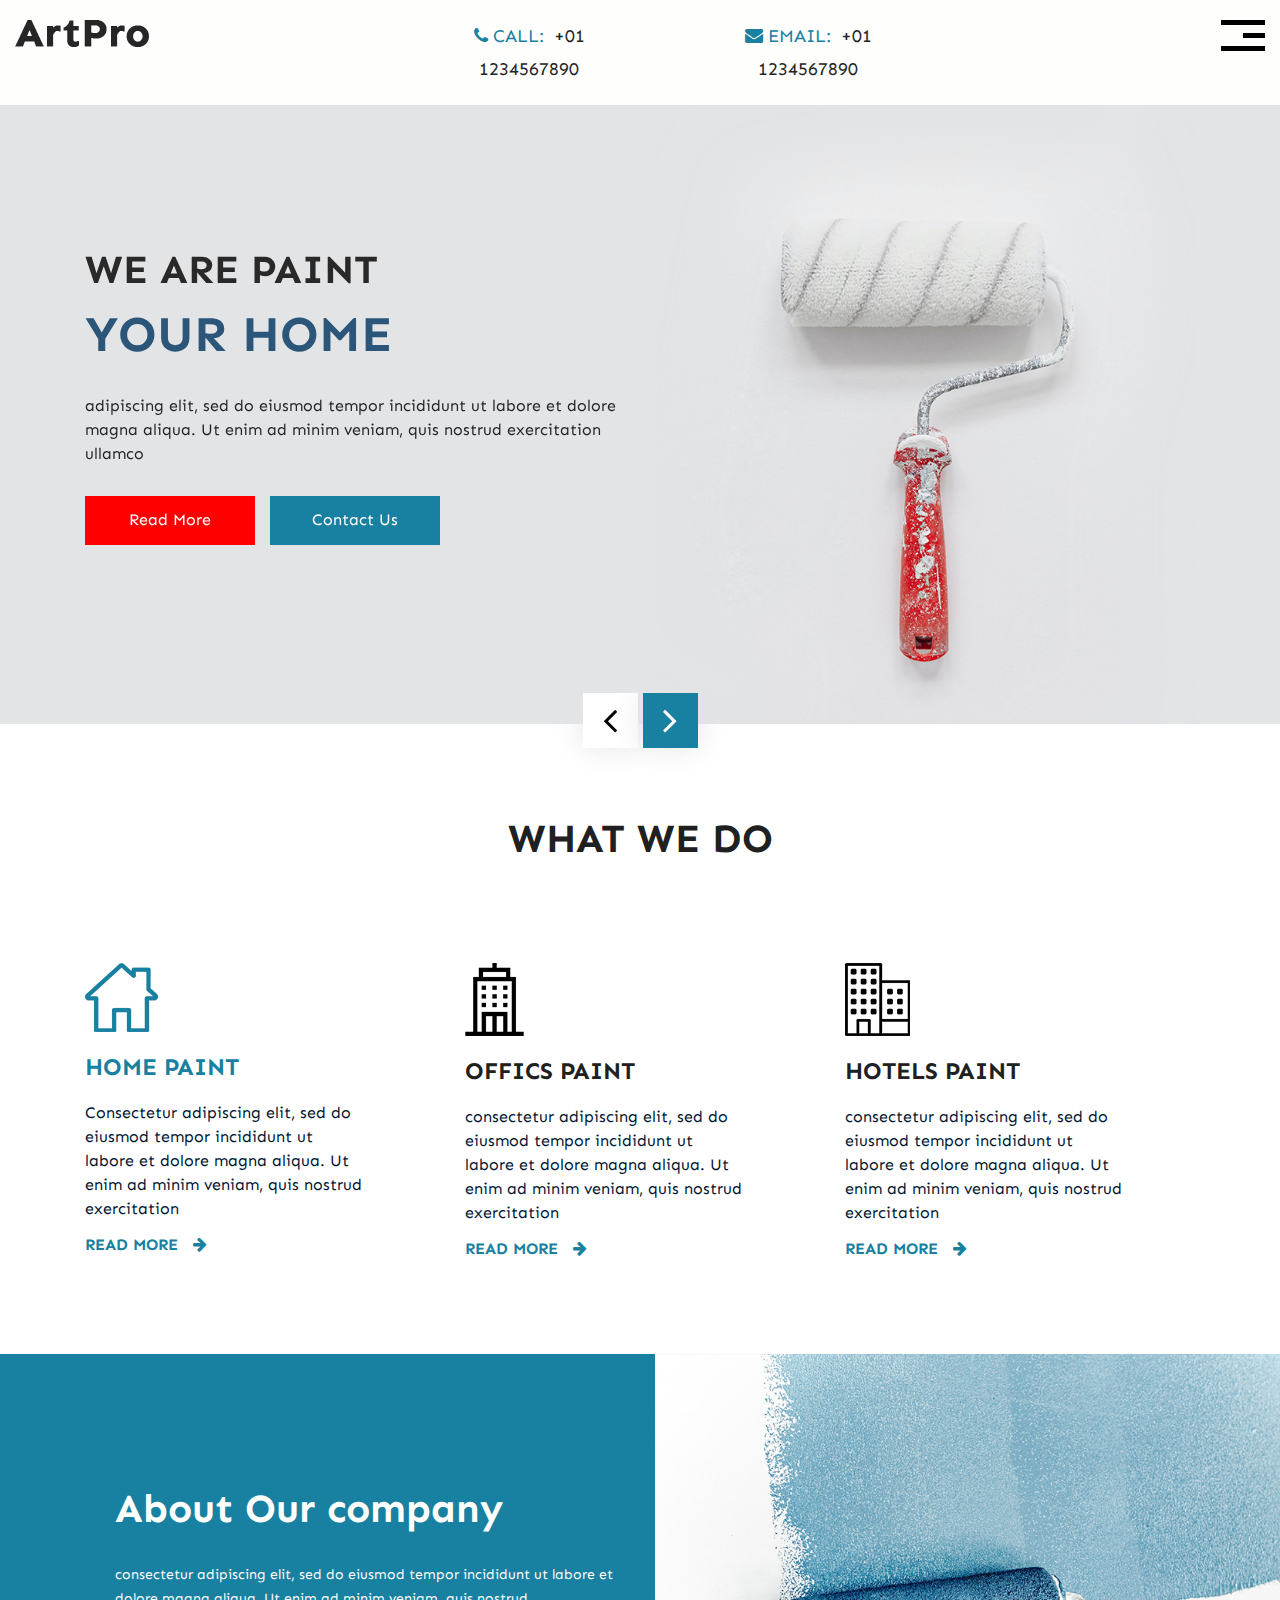
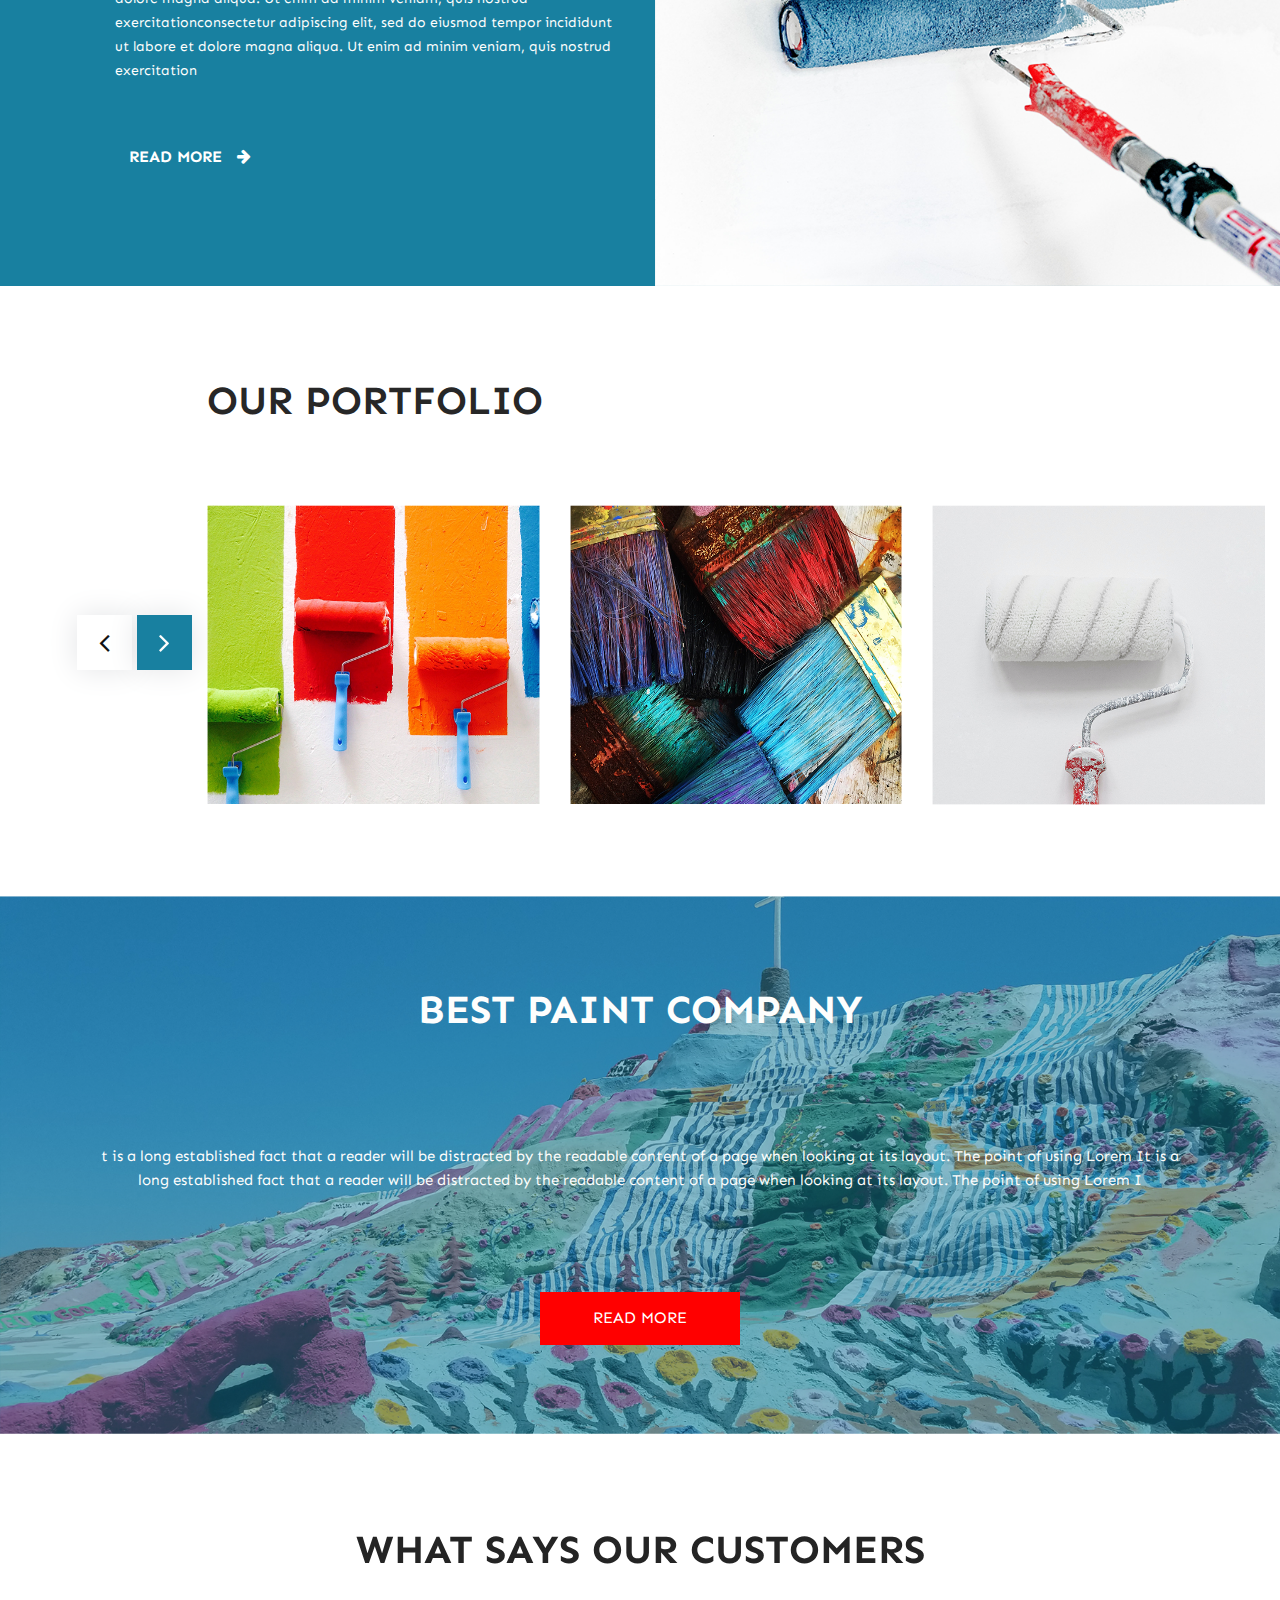
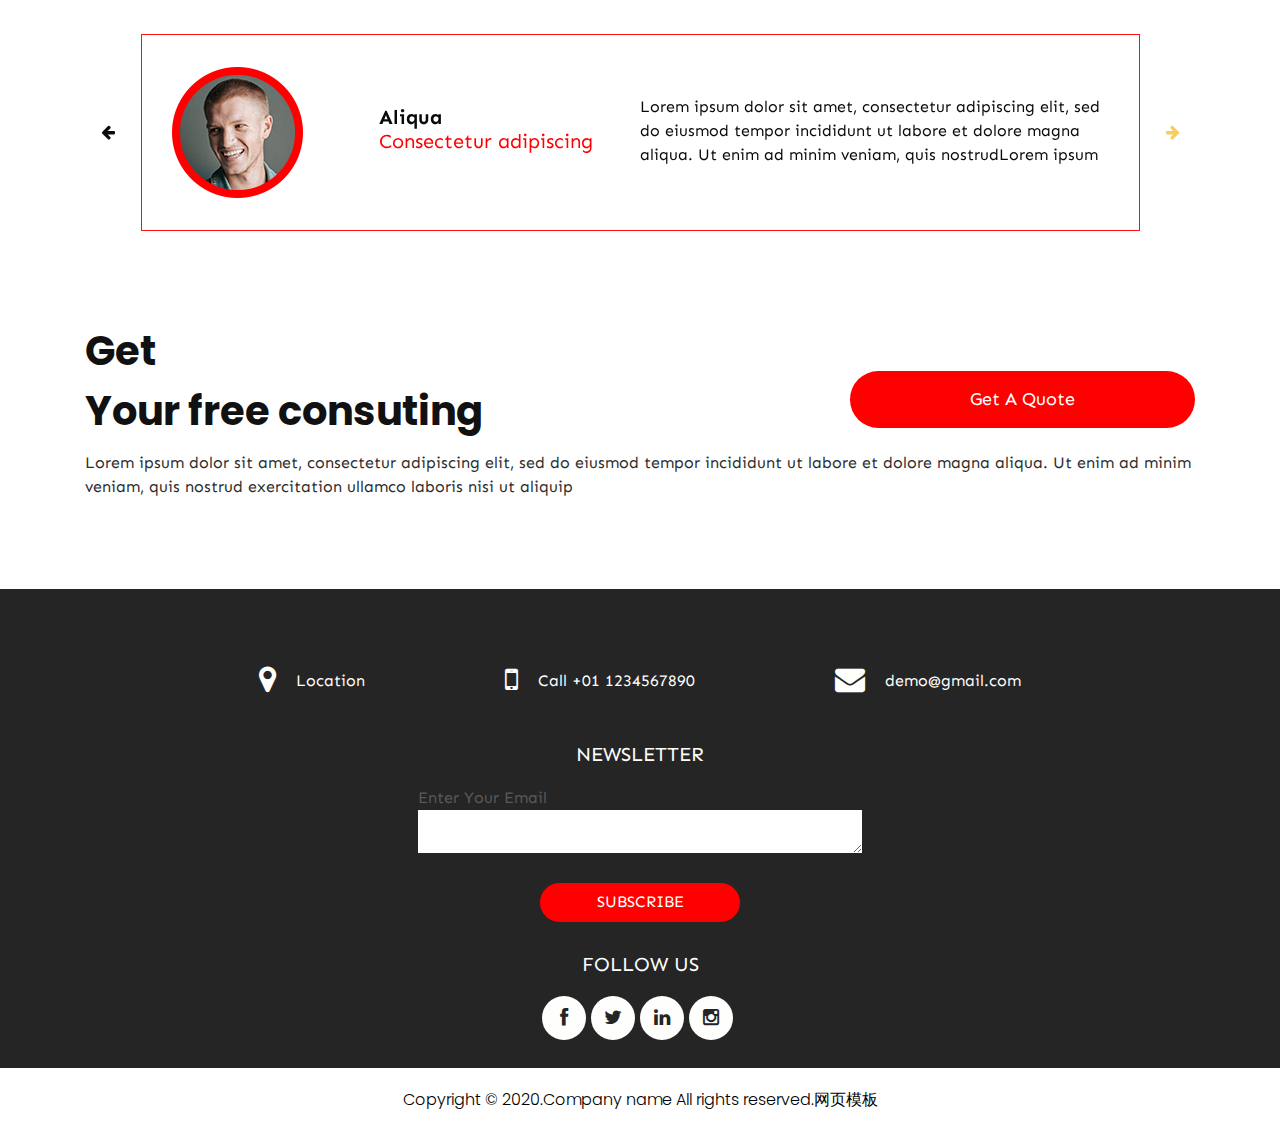
==== index.html @ 7e9b534f "Add files via upload" ====
<!DOCTYPE html>
<html lang="en">
   <head>
      <!-- basic -->
      <meta charset="utf-8">
      <meta http-equiv="X-UA-Compatible" content="IE=edge">
      <meta name="viewport" content="width=device-width, initial-scale=1">
      <!-- mobile metas -->
      <meta name="viewport" content="width=device-width, initial-scale=1">
      <meta name="viewport" content="initial-scale=1, maximum-scale=1">
      <!-- site metas -->
      <title>ArtPro</title>
      <meta name="keywords" content="">
      <meta name="description" content="">
      <meta name="author" content="">
      <!-- bootstrap css -->
      <link rel="stylesheet" type="text/css" href="css/bootstrap.min.css">
      <!-- style css -->
      <link rel="stylesheet" type="text/css" href="css/style.css">
      <!-- Responsive-->
      <link rel="stylesheet" href="css/responsive.css">
      <!-- fevicon -->
      <link rel="icon" href="images/fevicon.png" type="image/gif" />
      <!-- Scrollbar Custom CSS -->
      <link rel="stylesheet" href="css/jquery.mCustomScrollbar.min.css">
      <!-- Tweaks for older IEs-->
      <link rel="stylesheet" href="css/font-awesome.css">
      <!-- owl stylesheets --> 
      <link rel="stylesheet" href="css/owl.carousel.min.css">
      <link rel="stylesheet" href="css/owl.theme.default.min.css">
      <link rel="stylesheet" href="css/jquery.fancybox.min.css" media="screen">
      <!-- font -->
      <link href="https://fonts.googleapis.com/css?family=Poppins:400,500,600,700|Sen:400,700,800&display=swap" rel="stylesheet">
   </head>
   <body>
      <!--header section start -->
      <div class="header_section">
         <div class="container-fluid">
            <div class="row">
               <div class="col-sm-12">
                  <div class="logo"><a href="index.html"><img src="images/logo.png"></a></div>
                  <div class="menu_text">
                     <div class="call_main">
                        <div class="call_text"><a href="#"><span class="padding_right15"><i class="fa fa-phone" aria-hidden="true"></i> CALL:</span>+01 1234567890</a></div>
                        <div class="call_text"><a href="#"><span class="padding_right15"><i class="fa fa-envelope" aria-hidden="true"></i> EMAIL:</span>+01 1234567890</a></div>
                     </div>
                     <ul>
                        <div class="togle_3">
                           <div id="myNav" class="overlay">
                              <a href="javascript:void(0)" class="closebtn" onclick="closeNav()">&times;</a>
                              <div class="overlay-content">
                                 <a href="index.html">Home</a>
                                 <a href="services.html">Services</a>
                                 <a href="about.html">About</a>   
                                 <a href="portfolio.html">Portfolio</a>
                                 <a href="testimonial.html">Testimonial</a>
                                 <a href="contact.html">Contact</a>
                              </div>
                           </div>
                           <span class="navbar-toggler-icon"></span>
                           <span onclick="openNav()"><img src="images/toogle-icon.png" class="toggle_menu"></span>
                        </div>
                     </ul>
                  </div>
               </div>
            </div>
         </div>
      </div>
      <!-- header section end -->
      <!-- banner section start -->
      <div class="banner_section layout_padding">
         <div class="container">
            <div id="my_slider" class="carousel slide" data-ride="carousel">
               <div class="carousel-inner">
                  <div class="carousel-item active">
                     <div class="row">
                        <div class="col-md-6">
                           <h3 class="banner_taital_1">We Are Paint</h3>
                           <h1 class="banner_taital">Your Home</h1>
                           <p class="banner_text">adipiscing elit, sed do eiusmod tempor incididunt ut labore et dolore magna aliqua. Ut enim ad minim veniam, quis nostrud exercitation ullamco </p>
                           <div class="btn_main">
                              <div class="contact_bt"><a href="#">Read More</a></div>
                              <div class="more_bt active"><a href="#">Contact Us</a></div>
                           </div>
                        </div>
                        <div class="col-md-6">
                           <div class="banner_img"><img src="images/banner-img.png"></div>
                        </div>
                     </div>
                  </div>
                  <div class="carousel-item">
                     <div class="row">
                        <div class="col-md-6">
                           <h3 class="banner_taital_1">We Are Paint</h3>
                           <h1 class="banner_taital">Your Home</h1>
                           <p class="banner_text">adipiscing elit, sed do eiusmod tempor incididunt ut labore et dolore magna aliqua. Ut enim ad minim veniam, quis nostrud exercitation ullamco </p>
                           <div class="btn_main">
                              <div class="contact_bt"><a href="#">Read More</a></div>
                              <div class="more_bt active"><a href="#">Contact Us</a></div>
                           </div>
                        </div>
                        <div class="col-md-6">
                           <div class="banner_img"><img src="images/banner-img.png"></div>
                        </div>
                     </div>
                  </div>
                  <div class="carousel-item">
                     <div class="row">
                        <div class="col-md-6">
                           <h3 class="banner_taital_1">We Are Paint</h3>
                           <h1 class="banner_taital">Your Home</h1>
                           <p class="banner_text">adipiscing elit, sed do eiusmod tempor incididunt ut labore et dolore magna aliqua. Ut enim ad minim veniam, quis nostrud exercitation ullamco </p>
                           <div class="btn_main">
                              <div class="contact_bt"><a href="#">Read More</a></div>
                              <div class="more_bt active"><a href="#">Contact Us</a></div>
                           </div>
                        </div>
                        <div class="col-md-6">
                           <div class="banner_img"><img src="images/banner-img.png"></div>
                        </div>
                     </div>
                  </div>
               </div>
               <a class="carousel-control-prev" href="#my_slider" role="button" data-slide="prev">
               <i class="fa fa-angle-left"></i>
               </a>
               <a class="carousel-control-next" href="#my_slider" role="button" data-slide="next">
               <i class="fa fa-angle-right"></i>
               </a>
            </div>
         </div>
      </div>
      <!-- banner section end -->
      <!-- services section start -->
      <div class="services_section margin_top90">
         <div class="container">
            <div class="row">
               <div class="col-sm-12">
                  <h1 class="services_taital">What we do</h1>
               </div>
            </div>
         </div>
         <div class="services_section_2">
            <div class="container">
               <div class="row">
                  <div class="col-md-4">
                     <div class="service_box active">
                        <div class="house_icon">
                           <img src="images/icon-1.png" class="image_1">
                           <img src="images/icon-1.png" class="image_2">
                        </div>
                        <h3 class="corporate_text">Home Paint</h3>
                        <p class="chunks_text">Consectetur adipiscing elit, sed do eiusmod tempor incididunt ut labore et dolore magna aliqua. Ut enim ad minim veniam, quis nostrud exercitation</p>
                        <div class="readmore_button"><a href="#">Read More<span class="arrow_icon"><i class="fa fa-arrow-right" aria-hidden="true"></i></span></a></div>
                     </div>
                  </div>
                  <div class="col-md-4">
                     <div class="service_box">
                        <div class="house_icon">
                           <img src="images/icon-2.png" class="image_1">
                           <img src="images/icon-5.png" class="image_2">
                        </div>
                        <h3 class="corporate_text">Offics Paint</h3>
                        <p class="chunks_text">consectetur adipiscing elit, sed do eiusmod tempor incididunt ut labore et dolore magna aliqua. Ut enim ad minim veniam, quis nostrud exercitation</p>
                        <div class="readmore_button"><a href="#">Read More<span class="arrow_icon"><i class="fa fa-arrow-right" aria-hidden="true"></i></span></a></div>
                     </div>
                  </div>
                  <div class="col-md-4">
                     <div class="service_box">
                        <div class="house_icon">
                           <img src="images/icon-3.png" class="image_1">
                           <img src="images/icon-6.png" class="image_2">
                        </div>
                        <h3 class="corporate_text">Hotels Paint</h3>
                        <p class="chunks_text">consectetur adipiscing elit, sed do eiusmod tempor incididunt ut labore et dolore magna aliqua. Ut enim ad minim veniam, quis nostrud exercitation</p>
                        <div class="readmore_button"><a href="#">Read More<span class="arrow_icon"><i class="fa fa-arrow-right" aria-hidden="true"></i></span></a></div>
                     </div>
                  </div>
               </div>
            </div>
         </div>
      </div>
      <!-- services section end -->
      <!-- about section start -->
      <div class="about_section layout_padding">
         <div class="container-fluid">
            <div class="row">
               <div class="col-md-6">
                  <div class="about_taital_main">
                     <h1 class="about_taital">About Our company</h1>
                     <p class="about_text">consectetur adipiscing elit, sed do eiusmod tempor incididunt ut labore et dolore magna aliqua. Ut enim ad minim veniam, quis nostrud exercitationconsectetur adipiscing elit, sed do eiusmod tempor incididunt ut labore et dolore magna aliqua. Ut enim ad minim veniam, quis nostrud exercitation</p>
                     <div class="read_bt"><a href="#">Read More<span class="arrow_icon"><i class="fa fa-arrow-right" aria-hidden="true"></i></span></a></div>
                  </div>
               </div>
               <div class="col-md-6 padding_right0">
                  <div class="about_img"><img src="images/about-img.png"></div>
               </div>
            </div>
         </div>
      </div>
      <!-- about section end -->
      <!-- portfolio section start -->
      <div class="portfolio_section layout_padding">
         <div class="container">
            <div class="row">
               <div class="col-md-12">
                  <h1 class="portfolio_taital">Our Portfolio</h1>
               </div>
            </div>
         </div>
         <div class="portfolio_section_2 layout_padding">
            <div class="container-fluid">
               <div class="pets_section">
                  <div class="pets_section_2">
                     <div id="custom_slider" class="carousel slide" data-ride="carousel">
                        <div class="carousel-inner">
                           <div class="carousel-item active">
                              <div class="row">
                                 <div class="col-md-4">
                                    <div class="container_main">
                                       <img src="images/img-1.png" alt="" class="image">
                                       <div class="overlay">
                                          <div class="text">
                                             <h4 class="some_text"><a href="#">Read More</a></h4>
                                          </div>
                                       </div>
                                    </div>
                                 </div>
                                 <div class="col-md-4 padding_0">
                                    <div class="container_main">
                                       <img src="images/img-2.png" alt="" class="image">
                                       <div class="overlay">
                                          <div class="text">
                                             <h4 class="some_text"><a href="#">Read More</a></h4>
                                          </div>
                                       </div>
                                    </div>
                                 </div>
                                 <div class="col-md-4 padding_right0">
                                    <div class="container_main">
                                       <img src="images/img-3.png" alt="" class="image">
                                       <div class="overlay">
                                          <div class="text">
                                             <h4 class="some_text"><a href="#">Read More</a></h4>
                                          </div>
                                       </div>
                                    </div>
                                 </div>
                              </div>
                           </div>
                           <div class="carousel-item">
                              <div class="row">
                                 <div class="col-md-4">
                                    <div class="container_main">
                                       <img src="images/img-1.png" alt="" class="image">
                                       <div class="overlay">
                                          <div class="text">
                                             <h4 class="some_text"><a href="#">Read More</a></h4>
                                          </div>
                                       </div>
                                    </div>
                                 </div>
                                 <div class="col-md-4 padding_0">
                                    <div class="container_main">
                                       <img src="images/img-2.png" alt="" class="image">
                                       <div class="overlay">
                                          <div class="text">
                                             <h4 class="some_text"><a href="#">Read More</a></h4>
                                          </div>
                                       </div>
                                    </div>
                                 </div>
                                 <div class="col-md-4 padding_right0">
                                    <div class="container_main">
                                       <img src="images/img-3.png" alt="" class="image">
                                       <div class="overlay">
                                          <div class="text">
                                             <h4 class="some_text"><a href="#">Read More</a></h4>
                                          </div>
                                       </div>
                                    </div>
                                 </div>
                              </div>
                           </div>
                           <div class="carousel-item">
                              <div class="row">
                                 <div class="col-md-4">
                                    <div class="container_main">
                                       <img src="images/img-1.png" alt="" class="image">
                                       <div class="overlay">
                                          <div class="text">
                                             <h4 class="some_text"><a href="#">Read More</a></h4>
                                          </div>
                                       </div>
                                    </div>
                                 </div>
                                 <div class="col-md-4 padding_0">
                                    <div class="container_main">
                                       <img src="images/img-2.png" alt="" class="image">
                                       <div class="overlay">
                                          <div class="text">
                                             <h4 class="some_text"><a href="#">Read More</a></h4>
                                          </div>
                                       </div>
                                    </div>
                                 </div>
                                 <div class="col-md-4 padding_right0">
                                    <div class="container_main">
                                       <img src="images/img-3.png" alt="" class="image">
                                       <div class="overlay">
                                          <div class="text">
                                             <h4 class="some_text"><a href="#">Read More</a></h4>
                                          </div>
                                       </div>
                                    </div>
                                 </div>
                              </div>
                           </div>
                        </div>
                        <a class="carousel-control-prev" href="#custom_slider" role="button" data-slide="prev">
                        <i class="fa fa-angle-left"></i>
                        </a>
                        <a class="carousel-control-next" href="#custom_slider" role="button" data-slide="next">
                        <i class="fa fa-angle-right"></i>
                        </a>
                     </div>
                  </div>
               </div>
            </div>
         </div>
      </div>
      <!-- portfolio section end -->
      <!-- company section start -->
      <div class="company_section layout_padding">
         <div class="container">
            <div class="row">
               <div class="col-md-12">
                  <h1 class="company_taital">Best Paint company</h1>
                  <p class="company_text">t is a long established fact that a reader will be distracted by the readable content of a page when looking at its layout. The point of using Lorem It is a long established fact that a reader will be distracted by the readable content of a page when looking at its layout. The point of using Lorem I</p>
                  <div class="readmore_bt"><a href="#">Read More</a></div>
               </div>
            </div>
         </div>
      </div>
      <!-- company section end -->
      <!-- customer section start -->
      <div class="customer_section layout_padding">
         <div id="main_slider" class="carousel slide" data-ride="carousel">
            <div class="carousel-inner">
               <div class="carousel-item active">
                  <div class="container">
                     <div class="row">
                        <div class="col-md-12">
                           <h1 class="customer_taital">What says our customers</h1>
                        </div>
                     </div>
                     <div class="customer_section_2">
                        <div class="client_box">
                           <div class="client_left">
                              <div class="client_img"><img src="images/client-img.png"></div>
                           </div>
                           <div class="client_middle">
                              <h4 class="client_text">Aliqua</h4>
                              <p class="consectetur_text">Consectetur adipiscing</p>
                           </div>
                           <div class="client_right">
                              <p class="lorem_text">Lorem ipsum dolor sit amet, consectetur adipiscing elit, sed do eiusmod tempor incididunt ut labore et dolore magna aliqua. Ut enim ad minim veniam, quis nostrudLorem ipsum</p>
                           </div>
                        </div>
                     </div>
                  </div>
               </div>
               <div class="carousel-item">
                  <div class="container">
                     <div class="row">
                        <div class="col-md-12">
                           <h1 class="customer_taital">What says our customers</h1>
                        </div>
                     </div>
                     <div class="customer_section_2">
                        <div class="client_box">
                           <div class="client_left">
                              <div class="client_img"><img src="images/client-img.png"></div>
                           </div>
                           <div class="client_middle">
                              <h4 class="client_text">Aliqua</h4>
                              <p class="consectetur_text">Consectetur adipiscing</p>
                           </div>
                           <div class="client_right">
                              <p class="lorem_text">Lorem ipsum dolor sit amet, consectetur adipiscing elit, sed do eiusmod tempor incididunt ut labore et dolore magna aliqua. Ut enim ad minim veniam, quis nostrudLorem ipsum</p>
                           </div>
                        </div>
                     </div>
                  </div>
               </div>
               <div class="carousel-item">
                  <div class="container">
                     <div class="row">
                        <div class="col-md-12">
                           <h1 class="customer_taital">What says our customers</h1>
                        </div>
                     </div>
                     <div class="customer_section_2">
                        <div class="client_box">
                           <div class="client_left">
                              <div class="client_img"><img src="images/client-img.png"></div>
                           </div>
                           <div class="client_middle">
                              <h4 class="client_text">Aliqua</h4>
                              <p class="consectetur_text">Consectetur adipiscing</p>
                           </div>
                           <div class="client_right">
                              <p class="lorem_text">Lorem ipsum dolor sit amet, consectetur adipiscing elit, sed do eiusmod tempor incididunt ut labore et dolore magna aliqua. Ut enim ad minim veniam, quis nostrudLorem ipsum</p>
                           </div>
                        </div>
                     </div>
                  </div>
               </div>
            </div>
            <a class="carousel-control-prev" href="#main_slider" role="button" data-slide="prev">
            <i class="fa fa-arrow-left"></i>
            </a>
            <a class="carousel-control-next" href="#main_slider" role="button" data-slide="next">
            <i class="fa fa-arrow-right"></i>
            </a>
         </div>
      </div>
      <!-- customer section end -->
      <!-- newslatter section start -->
      <div class="newsletter_section layout_padding">
         <div class="container">
            <div class="row">
               <div class="col-sm-12">
                  <div class="newsletter_main">
                     <h1 class="newsletter_taital">Get <br>Your free consuting </h1>
                     <div class="get_bt"><a href="#">Get A Quote</a></div>
                  </div>
                  <p class="dummy_text">Lorem ipsum dolor sit amet, consectetur adipiscing elit, sed do eiusmod tempor incididunt ut labore et dolore magna aliqua. Ut enim ad minim veniam, quis nostrud exercitation ullamco laboris nisi ut aliquip </p>
               </div>
            </div>
         </div>
      </div>
      <!-- newslatter section end -->
      <!-- footer section start -->
      <div class="footer_section layout_padding">
         <div class="container">
            <div class="location_text">
               <ul>
                  <li>
                     <a href="#"><span class="padding_15"><i class="fa fa-map-marker" aria-hidden="true"></i></span>
                     Location</a>
                  </li>
                  <li>
                     <a href="#"><span class="padding_15"><i class="fa fa-mobile" aria-hidden="true"></i></span>
                     Call +01 1234567890</a>
                  </li>
                  <li>
                     <a href="#"><span class="padding_15"><i class="fa fa-envelope" aria-hidden="true"></i></span>
                     demo@gmail.com</a>
                  </li>
               </ul>
            </div>
            <h3 class="newsletter_text">Newsletter</h3>
            <div class="frorm_box">
               <div class="form-group">
                  <p class="update_text">Enter Your Email</p>
                  <textarea class="update_mail" placeholder="" rows="5" id="comment" name=""></textarea>
                  <div class="subscribe_bt"><a href="#">Subscribe</a></div>
               </div>
            </div>
            <h3 class="follow_text">Follow Us</h3>
            <div class="footer_social_icon">
               <ul>
                  <li><a href="#"><i class="fa fa-facebook" aria-hidden="true"></i></a></li>
                  <li><a href="#"><i class="fa fa-twitter" aria-hidden="true"></i></a></li>
                  <li><a href="#"><i class="fa fa-linkedin" aria-hidden="true"></i></a></li>
                  <li><a href="#"><i class="fa fa-instagram" aria-hidden="true"></i></a></li>
               </ul>
            </div>
         </div>
      </div>
      <!-- footer section end -->
      <!-- copyright section start -->
      <div class="copyright_section">
         <div class="container">
            <div class="row">
               <div class="col-sm-12">
                  <p class="copyright_text">Copyright &copy; 2020.Company name All rights reserved.<a target="_blank" href="http://sc.chinaz.com/moban/">&#x7F51;&#x9875;&#x6A21;&#x677F;</a></p>
               </div>
            </div>
         </div>
      </div>
      <!-- copyright section end -->
      <!-- Javascript files-->
      <script src="js/jquery.min.js"></script>
      <script src="js/popper.min.js"></script>
      <script src="js/bootstrap.bundle.min.js"></script>
      <script src="js/jquery-3.0.0.min.js"></script>
      <script src="js/plugin.js"></script>
      <!-- sidebar -->
      <script src="js/jquery.mCustomScrollbar.concat.min.js"></script>
      <script src="js/custom.js"></script>
      <!-- javascript --> 
      <script src="js/owl.carousel.js"></script>
      <script src="js/jquery.fancybox.min.js"></script>
      <script>
         $(document).ready(function(){
         $(".fancybox").fancybox({
         openEffect: "none",
         closeEffect: "none"
         });
              
         $(".zoom").hover(function(){
              
         $(this).addClass('transition');
         }, function(){
              
         $(this).removeClass('transition');
         });
         });
      </script> 
      <script>
         function openNav() {
         document.getElementById("myNav").style.width = "100%";
         }
         function closeNav() {
         document.getElementById("myNav").style.width = "0%";
         }
      </script>  
   </body>
</html>
---- css/style.css ----
/*--------------------------------------------------------------------- File Name: style.css ---------------------------------------------------------------------*/


/*--------------------------------------------------------------------- import Fonts ---------------------------------------------------------------------*/

@import url('https://fonts.googleapis.com/css?family=Rajdhani:300,400,500,600,700');
@import url('https://fonts.googleapis.com/css?family=Poppins:100,100i,200,200i,300,300i,400,400i,500,500i,600,600i,700,700i,800,800i,900,900i');

/*****---------------------------------------- 1) font-family: 'Rajdhani', sans-serif;
 2) font-family: 'Poppins', sans-serif;
 ----------------------------------------*****/


/*--------------------------------------------------------------------- import Files ---------------------------------------------------------------------*/

@import url(animate.min.css);
@import url(normalize.css);
@import url(icomoon.css);
@import url(css/font-awesome.min.css);
@import url(meanmenu.css);
@import url(owl.carousel.min.css);
@import url(swiper.min.css);
@import url(slick.css);
@import url(jquery.fancybox.min.css);
@import url(jquery-ui.css);
@import url(nice-select.css);

/*--------------------------------------------------------------------- skeleton ---------------------------------------------------------------------*/

* {
    box-sizing: border-box !important;
    transition: ease all 0.5s;
}

html {
    scroll-behavior: smooth;
    overflow-x: hidden !important;
}

body {
    color: #666666;
    font-size: 14px;
    font-family: 'Sen', sans-serif;
    line-height: 1.80857;
    font-weight: normal;
    overflow-x: hidden !important;
}

a {
    color: #1f1f1f;
    text-decoration: none !important;
    outline: none !important;
    -webkit-transition: all .3s ease-in-out;
    -moz-transition: all .3s ease-in-out;
    -ms-transition: all .3s ease-in-out;
    -o-transition: all .3s ease-in-out;
    transition: all .3s ease-in-out;
}

h1,
h2,
h3,
h4,
h5,
h6 {
    letter-spacing: 0;
    font-weight: normal;
    position: relative;
    padding: 0 0 10px 0;
    font-weight: normal;
    line-height: normal;
    color: #111111;
    margin: 0
}

h1 {
    font-size: 24px
}

h2 {
    font-size: 22px
}

h3 {
    font-size: 18px
}

h4 {
    font-size: 16px
}

h5 {
    font-size: 14px
}

h6 {
    font-size: 13px
}

*,
*::after,
*::before {
    -webkit-box-sizing: border-box;
    -moz-box-sizing: border-box;
    box-sizing: border-box;
}

h1 a,
h2 a,
h3 a,
h4 a,
h5 a,
h6 a {
    color: #212121;
    text-decoration: none!important;
    opacity: 1
}

button:focus {
    outline: none;
}

ul,
li,
ol {
    margin: 0px;
    padding: 0px;
    list-style: none;
}

p {
    margin: 20px;
    font-weight: 300;
    font-size: 15px;
    line-height: 24px;
}

a {
    color: #222222;
    text-decoration: none;
    outline: none !important;
}

a,
.btn {
    text-decoration: none !important;
    outline: none !important;
    -webkit-transition: all .3s ease-in-out;
    -moz-transition: all .3s ease-in-out;
    -ms-transition: all .3s ease-in-out;
    -o-transition: all .3s ease-in-out;
    transition: all .3s ease-in-out;
}

img {
    max-width: 100%;
    height: auto;
}

 :focus {
    outline: 0;
}

.paddind_bottom_0 {
    padding-bottom: 0 !important;
}

.btn-custom {
    margin-top: 20px;
    background-color: transparent !important;
    border: 2px solid #ddd;
    padding: 12px 40px;
    font-size: 16px;
}

.lead {
    font-size: 18px;
    line-height: 30px;
    color: #767676;
    margin: 0;
    padding: 0;
}

.form-control:focus {
    border-color: #ffffff !important;
    box-shadow: 0 0 0 .2rem rgba(255, 255, 255, .25);
}

.navbar-form input {
    border: none !important;
}

.badge {
    font-weight: 500;
}

blockquote {
    margin: 20px 0 20px;
    padding: 30px;
}

button {
    border: 0;
    margin: 0;
    padding: 0;
    cursor: pointer;
}

.full {
    float: left;
    width: 100%;
}

.layout_padding {
    padding-top: 90px;
    padding-bottom: 0px;
}


/* header section start */

.header_section {
    width: 100%;
    float: left;
    background-color: #fefefd;
    height: auto;
    padding: 20px 0px;
}

.logo {
    float: left;
}

.menu_main {
    font-size: 16px;
    color: #fff;
    float: left;
}

.call_text {
    margin: 0px 30px;
    text-align: center;
}

.call_text a{
    font-size: 18px;
    color: #252525;
}
.call_text a:hover{
    color: #1880a0;
}

.call_main {
    width: 50%;
    display: flex;
    margin: 0 auto;
}

.padding_right15{
    color: #1880a0;
    padding-right: 10px;
}
.overlay {
    height: 100%;
    width: 0;
    position: fixed;
    z-index: 1;
    top: 0;
    left: 0;
    background-color: rgb(0, 0, 0);
    background-color: rgba(0, 0, 0, 0.9);
    overflow-x: hidden;
    transition: 0.5s;
}

.overlay .closebtn {
    position: absolute;
    top: 20px;
    right: 45px;
    font-size: 60px;
}

.overlay a {
    padding: 0px;
    text-decoration: none;
    font-size: 22px;
    color: #f1f1f1;
    display: block;
    transition: 0.3s;
}

.overlay-content {
    position: relative;
    top: 25%;
    width: 100%;
    text-align: center;
    margin-top: 30px;
}

.toggle_menu {
    top: 0px;
    position: relative;
}

.togle_3 {
    float: left;
}

.menu_text {
    display: flex;
}

.search_icon {
    width: 100%;
    float: left;
}

.padding_left_40 {
    padding-left: 40px;
}

.shoping_bag {
    float: left;
    padding: 0px 30px 0px 0px;
    margin: 0px;
}


/* header section end */


/* banner section start */

.banner_section {
    width: 100%;
    float: left;
    background-color: #e3e4e6;
    height: auto;
    background-size: cover;
    padding-top: 0px;
}

.banner_img {
    width: 100%;
    text-align: center;
}

.banner_taital_1 {
    width: 100%;
    float: left;
    font-size: 40px;
    color: #292929;
    text-transform: uppercase;
    font-weight: bold;
    padding-top: 140px;
}

.banner_taital {
    width: 100%;
    float: left;
    font-size: 50px;
    color: #2c5679;
    text-transform: uppercase;
    font-weight: bold;
    padding-bottom: 0px;
}

.banner_text {
    width: 100%;
    float: left;
    font-size: 16px;
    color: #262626;
    margin: 30px 0px;
}

.btn_main {
    width: 100%;
    float: left;
}

.more_bt {
    width: 170px;
    float: left;
    margin-left: 15px;
}

.more_bt a {
    width: 100%;
    float: left;
    font-size: 16px;
    color: #fefefd;
    background-color: #ff0000;
    text-align: center;
    padding: 10px 0px;
}

.more_bt a:hover {
    color: #fefefd;
    background-color: #1880a0;
}

.more_bt.active a {
    color: #fefefd;
    background-color: #1880a0;
}

.contact_bt {
    width: 170px;
    float: left;
}

.contact_bt a {
    width: 100%;
    float: left;
    font-size: 16px;
    color: #fefefd;
    background-color: #ff0000;
    text-align: center;
    padding: 10px 0px;
}

.contact_bt a:hover {
    color: #fefefd;
    background-color: #1880a0;
}

#my_slider a.carousel-control-prev {
    position: absolute;
    left: -60px;
    top: 95%;
    right: 0px;
}

#my_slider a.carousel-control-next {
    position: absolute;
    right: -60px;
    top: 95%;
    left: 0px;
    background: #1880a0;
    color: #fefefd;
}

#my_slider .carousel-control-prev,
#my_slider .carousel-control-next {
    width: 55px;
    height: 55px;
    background: #ffffff;
    opacity: 1;
    font-size: 40px;
    color: #000000;
    margin: 0 auto;
    text-align: center;
    font-weight: bold;
    box-shadow: 0px 0px 30px 0px #e3e4e6;
}

#my_slider .carousel-control-prev:hover,
#my_slider .carousel-control-next:hover,
#my_slider .carousel-control-prev:focus,
#my_slider .carousel-control-next:focus {
    background: #1880a0;
    color: #fefefd;
}


/* banner section end */

/* services section start */

.services_section {
    width: 100%;
    float: left;
}

.services_taital{
    width: 100%;
    float: left;
    font-size: 40px;
    color: #202020;
    text-align: center;
    text-transform: uppercase;
    font-weight: bold;
}

.services_section_2 {
    width: 100%;
    float: left;
    padding: 90px 0px;
}

.corporate_text {
    width: 100%;
    float: left;
    color: #202020;
    font-size: 24px;
    text-transform: uppercase;
    font-weight: bold;
    padding: 20px 0px;
}

p.chunks_text {
    width: 80%;
    float: left;
    font-size: 16px;
    margin: 0px;
    color: #001431;
}

.readmore_button {
    width: 160px;
    float: left;
    margin-top: 10px;
}

.readmore_button a {
    width: 160px;
    float: left;
    font-size: 16px;
    color: #1880a0;
    padding: 0px;
    font-weight: bold;
    text-transform: uppercase;
}

.readmore_button a:hover{
    color: #202020;
}

.service_box .house_icon .image_2 {
    display: none;
}

.service_box:hover .house_icon .image_2 {
    display: block;
}

.service_box:hover .house_icon .image_1 {
    display: none;
}

.service_box:hover .corporate_text {
    color: #1880a0;
}

.service_box.active .corporate_text {
    color: #1880a0;
}

/* services section end */

/* about section start */

.about_section {
    width: 100%;
    float: left;
    padding: 0px 0px;
    background-color: #1880a0;
    height: auto;
}

.about_taital_main {
    width: 100%;
    float: left;
    padding-left: 100px;
    padding-top: 130px;
}

.about_taital {
    width: 100%;
    float: left;
    font-size: 40px;
    font-weight: bold;
    color: #fefefd;
}

.about_text {
    width: 100%;
    float: left;
    font-size: 14px;
    color: #fefefd;
    margin-left: 0px;
}

.read_bt {
    width: 150px;
    float: left;
    margin-top: 30px;
}

.read_bt a {
    width: 100%;
    float: left;
    font-size: 16px;
    color: #ffffff;
    text-align: center;
    padding: 10px 0px;
    border-radius: 40px;
    font-weight: bold;
    text-transform: uppercase;
}

.read_bt a:hover {
    color: #000;
}

.arrow_icon{
    padding-left: 15px;
}

.padding_right0{
    padding-right: 0px;
}


/* about section end */

/* portfolio section start */

.portfolio_section {
    width: 85%;
    float: right;
    padding-bottom: 90px;
}

.portfolio_taital {
    width: 100%;
    float: left;
    font-size: 40px;
    color: #272727;
    font-weight: 600;
    text-transform: uppercase;
}

.portfolio_section_2 {
    padding: 50px 0px;
    width: 100%;
}

.pets_section_2 {
    width: 100%;
    float: left;
    padding-top: 20px;
}

.image {
    display: block;
    width: 100%;
    height: auto;
    min-height: 300px;
}

.pets_section_2 .overlay {
    position: absolute;
    top: 0;
    bottom: 0;
    left: 0;
    right: 0;
    height: 100%;
    width: 100%;
    opacity: 0;
    transition: .5s ease;
    background-color: rgb(45, 45, 45, 0.5);
    margin: 0 auto;
}

.container_main {
    position: relative;
}

.container_main:hover .overlay {
    opacity: 1;
}

.text {
    color: white;
    font-size: 20px;
    position: absolute;
    top: 50%;
    left: 50%;
    -webkit-transform: translate(-50%, -50%);
    -ms-transform: translate(-50%, -50%);
    transform: translate(-50%, -50%);
    width: 80%;
}

.some_text {
    width: 170px;
    margin: 0 auto;
    text-align: center;
}

.some_text a{
    text-align: center;
    font-size: 18px;
    color: #fefefd;
    text-transform: uppercase;
    font-weight: bold;
}

.some_text a:hover{
    color: #fefefd;
    text-transform: uppercase;
    font-weight: bold;
}

.padding_right0 {
    padding-right: 0px;
}

#custom_slider a.carousel-control-next {
    right: initial;
    left: -70px;
    top: 110px;
    color: #fefefd;
    background-color: #1880a0;
}

#custom_slider a.carousel-control-prev {
    left: -130px;
    right: initial;
    top: 110px;
}

#custom_slider .carousel-control-next,
#custom_slider .carousel-control-prev {
    width: 55px;
    height: 55px;
    background: #ffffff;
    opacity: 1;
    font-size: 30px;
    color: #111111;
    box-shadow: 0px 0px 30px 0px #e3e4e6;
}

#custom_slider .carousel-control-next:focus,
#custom_slider .carousel-control-next:hover,
#custom_slider .carousel-control-prev:focus,
#custom_slider .carousel-control-prev:hover {
    color: #fefefd;
    background-color: #1880a0;
}


/* portfolio section end */

/* company section start */

.company_section{
    width: 100%;
    float: left;
    background-image: url(../images/company-bg.png);
    height: auto;
    background-size: cover;
    padding: 90px 0px;
}

.company_taital{
    width: 100%;
    font-size: 40px;
    color: #fefefd;
    text-align: center;
    font-weight: bold;
    text-transform: uppercase;
}

.company_text {
    width: 100%;
    margin: 0 auto;
    font-size: 15px;
    color: #fefefd;
    text-align: center;
    padding: 100px 0px;
}

.readmore_bt {
    width: 200px;
    margin: 0 auto;
    text-align: center;
}

.readmore_bt a {
    width: 100%;
    float: left;
    font-size: 16px;
    color: #ffffff;
    background-color: #ff0000;
    text-align: center;
    padding: 12px 0px;
    text-transform: uppercase;
}

.readmore_bt a:hover {
    color: #000;
    background-color: #fefefd;
}


/* company section end */

/* customer section start */

.customer_section{
    width: 100%;
    float: left;
}

.customer_taital{
    width: 100%;
    float: left;
    font-size: 40px;
    color: #242424;
    text-align: center;
    font-weight: bold;
    text-transform: uppercase;
}

.customer_section_2 {
    width: 90%;
    margin: 0 auto;
    padding-top: 50px;
}

.client_box {
    width: 100%;
    display: flex;
    border: 1px solid #ff1111;
    padding: 30px;
}

.client_left{
    width: 20%;
}

.client_middle{
    width: 30%;
    padding-top: 40px;
    padding-left: 20px;
}

.client_right {
    width: 50%;
    padding-top: 30px;
}

.client_img{
    width: 100%;
    float: left;
}

.client_text{
    width: 100%;
    float: left;
    font-size: 20px;
    color: #090909;
    font-weight: bold;
    padding: 0px;
}

.consectetur_text{
    width: 100%;
    float: left;
    font-size: 20px;
    color: #ff0000;
    margin: 0px;  
}

.lorem_text{
    width: 100%;
    float: left;
    font-size: 16px;
    color: #090909;
    margin: 0px;  
}

#main_slider a.carousel-control-prev {
    left: 80px;
    top: 180px;
}
#main_slider a.carousel-control-next {
    right: 80px;
    top: 180px;
    color: #f7ce5c;
}

#main_slider .carousel-control-next, 
#main_slider .carousel-control-prev {
    width: 55px;
    height: 55px;
    opacity: 1;
    font-size: 16px;
    color: #0b0b0b;
}

#main_slider .carousel-control-next:focus, 
#main_slider .carousel-control-next:hover, 
#main_slider .carousel-control-prev:focus, 
#main_slider .carousel-control-prev:hover {
    color: #f7ce5c;
}

/* customer section end */

.newsletter_section{
    width: 100%;
    float: left;
    padding-bottom: 90px;
}

.newsletter_main{
    width: 100%;
    display: flex;
}

.newsletter_taital{
    width: 100%;
    float: left;
    font-size: 40px;
    color: #111111;
    font-weight: bold;
    padding-bottom: 0px;
    font-family: 'Poppins', sans-serif;

}

.get_bt {
    width: 500px;
    float: right;
    padding-top: 50px;
}

.get_bt a{
    width: 100%;
    float: left;
    font-size: 18px;
    color: #ffffff;
    background-color: #ff0000;
    padding: 12px;
    border-radius: 40px;
    text-align: center;
}

.get_bt a:hover{
    color: #ffffff;
    background-color: #1880a0;
}

.dummy_text{
    width: 100%;
    float: left;
    font-size: 16px;
    color: #2c2c2c;
    margin: 0px;  
    padding-top: 10px;
}


/* contact section start */

.contact_section {
    width: 100%;
    float: left;
}

.contact_main {
    width: 60%;
    margin: 0 auto;
    text-align: center;
}

.contact_taital {
    width: 100%;
    float: left;
    font-size: 40px;
    color: #202020;
    text-align: center;
    text-transform: uppercase;
    font-weight: bold;
}

.form-group {
    margin-bottom: 30px;
}

.email-bt {
    color: #969695;
    width: 100%;
    height: 55px;
    font-size: 18px;
    padding: 20px 20px 0px 0px;
    background-color: transparent !important;
    border-bottom: 1px solid #838383 !important;
    border: 0px;
}

input.email-bt::placeholder {
    color: #969695;
}

.massage-bt {
    color: #969695;
    width: 100%;
    height: 55px;
    font-size: 18px;
    padding: 20px 20px 0px 0px;
    background-color: transparent !important;
    border-bottom: 1px solid #838383 !important;
    border: 0px;
}

textarea#comment::placeholder {
    color: #969695;
}

.send_bt {
    width: 170px;
    margin: 0 auto;
    padding-top: 30px;
}

.send_bt a {
    width: 100%;
    float: left;
    color: #fefefd;
    font-size: 16px;
    padding: 10px 0px;
    background-color: #ff0000;
    border-radius: 30px;
    text-transform: uppercase;
    font-weight: bold;
}

.send_bt a:hover {
    color: #fefefd;
    background-color: #1880a0;
}


/* contact section end */

/* footer section start */

.footer_section {
    width: 100%;
    float: left;
    background-color: #252525;
    height: auto;
    padding: 60px 0px 20px 0px;
}

.footer_section {
    width: 100%;
    float: left;
}

.newsletter_text {
    width: 100%;
    text-align: center;
    font-size: 20px;
    color: #fefefd;
    text-transform: uppercase;
}


.location_text {
    width: 100%;
    margin: 0 auto;
    text-align: center;
}

.location_text ul {
    margin: 0px;
    padding: 0px;
    display: inline-block;
    text-align: center;
}

.location_text li {
    float: left;
    font-size: 16px;
    color: #fefefd;
    padding: 0px 70px 30px 70px;
}

.location_text li a {
    color: #fefefd;
}

.location_text li a:hover {
    color: #ff0000;
}

.padding_15 {
    padding-right: 15px;
    font-size: 30px;
    position: relative;
    top: 4px;
}

.frorm_box {
    width: 40%;
    margin: 0 auto;
    text-align: center;
    padding-top: 10px;
}

.update_text{
    width: 100%;
    float: left;
    font-size: 16px;
    color: #5a5959;
    margin: 0px;
    text-align: left;
}

.update_mail {
    color: #3b3b3b;
    width: 100%;
    height: 43px;
    font-size: 18px;
    padding: 10px 20px 0px 20px;
    background-color: #ffffff;
    margin: 0 auto;
    justify-content: center;
    align-items: center;
    display: block;
    margin-top: 20px;
    border: 0px;
}

.subscribe_bt {
    width: 200px;
    margin: 0 auto;
    text-align: center;
    padding-top: 30px;
}

.subscribe_bt a {
    width: 100%;
    float: left;
    color: #ffffff;
    font-size: 16px;
    padding: 5px 0px;
    background-color: #ff0000;
    text-transform: uppercase;
    text-align: center;
    border-radius: 40px;
}

.subscribe_bt a:hover {
    color: #363636;
    background-color: #fefefd;
}

.follow_text {
    width: 100%;
    float: left;
    text-align: center;
    font-size: 20px;
    color: #fefefd;
    text-transform: uppercase;
    padding-top: 30px;
}

.footer_social_icon {
    width: 100%;
    margin: 0 auto;
    text-align: center;
}

.footer_social_icon ul {
    margin: 0px;
    padding: 0px;
    display: inline-block;
}

.footer_social_icon li {
    float: left;
}
.footer_social_icon li a {
    float: left;
    padding: 5px 10px;
    background-color: #fefefd;
    color: #252525;
    border-radius: 100%;
    font-size: 19px;
    margin-right: 5px;
    width: 44px;
    text-align: center;
    margin-top: 10px;
}

.footer_social_icon li a:hover {
    background-color: #fefefd;
    color: #ff0000;
}

/* footer section end */


/* copyright section start */

.copyright_section {
    width: 100%;
    float: left;
    background-color: #ffffff;
    height: auto;
}

.copyright_text {
    width: 100%;
    float: left;
    font-size: 16px;
    color: #000;
    margin: 20px 0px;
    text-align: center;
    font-family: 'Poppins', sans-serif;
}

.copyright_text a {
    color: #000;
}

.copyright_text a:hover {
    color: #ff0000;
}


/* copyright section end */

.margin_top90{
    margin-top: 90px;
}
---- css/responsive.css ----
/*--------------------------------------------------------------------- File Name: responsive.css ---------------------------------------------------------------------*/


/*------------------------------------------------------------------- 991px x 768px ---------------------------------------------------------------------*/

@media only screen and (min-width: 768px) and (max-width: 991px) {
    .header-search {
        padding: 15px 0px;
    }
}


/*------------------------------------------------------------------- 767px x 599px ---------------------------------------------------------------------*/

@media only screen and (min-width: 599px) and (max-width: 767px) {
    .logo {
        text-align: center;
    }
    .cart-content-right {
        padding-bottom: 5px;
    }
    .mg {
        margin: 0px 0px;
    }
    .menu-area-main {
        height: 256px;
        overflow-y: auto;
    }
    .megamenu>.row [class*="col-"] {
        padding: 0px;
    }
    .menu-area-main .megamenu .men-cat {
        padding: 0px 15px;
    }
    .menu-area-main .megamenu .women-cat {
        padding: 0px 15px;
    }
    .menu-area-main .megamenu .el-cat {
        padding: 0px 15px;
    }
    .mean-container .mean-nav ul li a.mean-expand {
        height: 19px;
    }
    .category-box.women-box {
        display: none;
    }
    .cart-box {
        display: inline-block;
        margin: 0px 30px;
    }
    .wish-box {
        float: none;
        margin: 0px 30px;
        display: inline-block;
    }
    .menu-add {
        display: none;
    }
    .category-box {
        display: none;
    }
    .mean-container .mean-nav ul li ol {
        padding: 0px;
    }
    .mean-container .mean-nav ul li a {
        padding: 10px 20px;
        width: 94.8%;
    }
    .mean-container .mean-nav ul li li a {
        width: 92%;
        padding: 1em 4%;
    }
    .mean-container .mean-nav ul li li li a {
        width: 100%;
    }
    .header-search {
        padding: 15px 0px;
    }
    #collapseFilter.d-md-block {
        padding: 30px 0px;
    }
}


/*------------------------------------------------------------------- 599px x 280px ---------------------------------------------------------------------*/

@media only screen and (min-width: 280px) and (max-width: 599px) {
    .cart-content-right {
        padding-bottom: 5px;
    }
    .megamenu>.row [class*="col-"] {
        padding: 0px;
    }
    .menu-area-main .megamenu .men-cat {
        padding: 0px 15px;
    }
    .menu-area-main .megamenu .women-cat {
        padding: 0px 15px;
    }
    .menu-area-main .megamenu .el-cat {
        padding: 0px 15px;
    }
    .mean-container .mean-nav ul li a {
        padding: 1em 4%;
        width: 92%;
    }
    .mean-container .mean-nav ul li li a {
        width: 90%;
        padding: 1em 5%;
    }
    .mean-container .sub-full.megamenu-categories ol li a {
        padding: 5px 0px;
        text-transform: capitalize;
        width: 100%;
    }
    .megamenu .sub-full.megamenu-categories .women-box .banner-up-text a {
        width: auto;
        border: none;
        float: none;
    }
    .menu-area-main {
        height: 45px;
        overflow-y: auto;
    }
    .mean-container .mean-nav ul li a.mean-expand {
        top: 0;
    }
}

@media (min-width: 992px) and (max-width: 1199px) {
     
    .overlay-content {
        top: 50px;
    }
    .call_main {
        width: 70%;
    }

    .banner_taital_1 {
        padding-top: 100px;
    }

    .services_section_2 {
        margin-top: 0;
    }

    p.chunks_text {
        width: 100%;
    }

    .about_taital_main {
        padding-left: 15px;
        padding-top: 60px;
    }

    .image {
        min-height: 215px;
    }

    #custom_slider a.carousel-control-next {
        right: initial;
        left: -70px;
        top: 80px;
    }

    #custom_slider a.carousel-control-prev {
        left: -130px;
        right: initial;
        top: 80px;
    }

    .consectetur_text {
        font-size: 18px;
    }

    .client_right {
        padding-top: 22px;
    }

    #main_slider a.carousel-control-next {
        right: 20px;
        top: 180px;
    }

    #main_slider a.carousel-control-prev {
        left: 20px;
        top: 180px;
    }

    .contact_main {
        width: 70%;
    }

    .contact_taital {
        font-size: 40px;
    }

}

@media (min-width: 768px) and (max-width: 991px) {

    .overlay-content {
        top: 50px;
    }

    #my_slider a.carousel-control-next {
        top: 115%;
    }
    #my_slider a.carousel-control-prev {
        top: 115%;
    }
    .call_main {
        display: none;
    }

    .menu_text {
        float: right;
    }

    .banner_taital_1 {
        font-size: 30px;
        padding-top: 60px;
    }

    .banner_section {
        padding-bottom: 90px;
    }

    .banner_taital {
        font-size: 30px;
    }

    .banner_text {
        font-size: 15px;
    }

    .contact_bt {
        width: 137px;
    }

    .more_bt {
        width: 137px;
    }

    .services_section_2{
        margin-top: 0px;
    }

    p.chunks_text {
        width: 100%;
        font-size: 15px;
    }

    .about_taital_main {
        padding-left: 30px;
        padding-top: 40px;
    }

    .about_taital {
        font-size: 30px;
    }

    .read_bt {
        margin-top: 0px;
    }

    .about_img img {
        height: 380px;
    }

    .portfolio_section {
        width: 100%;
        padding-bottom: 90px;
    }

    .image {
        min-height: 200px;
    }

    .customer_section_2 {
        width: 100%;
    }

    .client_box {
        padding: 30px 10px;
    }

    .consectetur_text {
        font-size: 15px;
    }

    .lorem_text {
        font-size: 14px;
    }
    .client_right {
        padding-top: 20px;
    }

    .newsletter_taital {
        font-size: 30px;
    }

    .get_bt {
        padding-top: 30px;
    }

    .location_text li {
        padding: 0px 30px 30px 30px;
    }

    .frorm_box {
        width: 60%;
    }

    #custom_slider a.carousel-control-prev {
        left: -90px;
        right: initial;
        top: 210px;
        display: none;
    }

    #custom_slider a.carousel-control-next {
        right: initial;
        left: -90px;
        top: 140px;
        display: none;
    }

    .contact_main {
        width: 70%;
    }

    .contact_taital {
        font-size: 40px;
    }


}

@media (min-width: 576px) and (max-width: 767px) {
    
    .overlay-content {
        top: 50px;
    }

    #my_slider a.carousel-control-next {
        top: 97%;
    }
    #my_slider a.carousel-control-prev {
        top: 97%;
    }
    .call_main {
        display: none;
    }

    .menu_text {
        float: right;
    }

    .banner_taital_1 {
        font-size: 30px;
        padding-top: 60px;
    }

    .banner_taital {
        font-size: 30px;
    }

    .banner_text {
        font-size: 15px;
    }

    .contact_bt {
        width: 137px;
    }

    .more_bt {
        width: 137px;
    }

    .services_taital {
        font-size: 30px;
    }

    .services_section_2 {
        padding: 60px 0px;
        margin-top: 0;
    }

    p.chunks_text {
        width: 100%;
        font-size: 15px;
    }

    .house_icon {
        margin-top: 20px;
    }

    .about_taital_main {
        padding-left: 0px;
        padding-top: 90px;
    }

    .about_taital {
        font-size: 29px;
    }

    .padding_right0 {
        padding: 0px;
    }

    .read_bt {
        margin-top: 0;
    }

    .about_section {
        margin-bottom: 0px;
    }

    .portfolio_section {
        width: 100%;
    }

    .portfolio_taital {
        font-size: 30px;
    }

    .image {
        height: auto;
        min-height: auto;
    }

    .container_main {
        margin-top: 20px;
    }

    .company_taital {
        font-size: 25px;
    }

    .company_text {
        padding: 30px 0px;
    }

    .customer_taital {
        font-size: 30px;
    }

    .client_left {
        width: 100%;
    }
    .client_middle {
        width: 100%;
        padding: 10px 0px;
    }
    .client_right {
        width: 100%;
    }

    .customer_section_2 {
        width: 100%;
    }

    .client_box {
        display: block;
        padding: 20px 19px;
        text-align: center;
    }
    .client_text {
        float: none;
    }

    #main_slider a.carousel-control-prev {
        left: 20px;
        top: 240px;
    }

    #main_slider a.carousel-control-next {
        right: 20px;
        top: 240px;
    }

    .client_img {
        float: none;
    }

    .lorem_text {
        float: none;
    }

    .newsletter_taital {
        font-size: 30px;
    }

    .get_bt {
        width: 290px;
        padding-top: 30px;
    }
    .dummy_text {
        font-size: 15px;
        padding-top: 20px;
    }

    .location_text li {
        padding: 0px 10px 0px 0px;
    }

    .frorm_box {
        width: 100%;
    }

    #custom_slider a.carousel-control-prev {
        left: -90px;
        right: initial;
        top: 210px;
        display: none;
    }

    #custom_slider a.carousel-control-next {
        right: initial;
        left: -90px;
        top: 140px;
        display: none;
    }

    .contact_main {
        width: 100%;
    }

    .contact_taital {
        font-size: 30px;
    }
}

@media (max-width: 575px) {
    
    .overlay-content {
        top: 50px;
    }
    .call_main {
        display: none;
    }

    .menu_text {
        float: right;
    }

    .banner_taital_1 {
        font-size: 30px;
        padding-top: 60px;
    }

    .banner_taital {
        font-size: 30px;
    }

    .banner_text {
        font-size: 15px;
    }

    .contact_bt {
        width: 137px;
    }

    .more_bt {
        width: 137px;
    }

    .services_taital {
        font-size: 30px;
    }

    .services_section_2 {
        padding: 60px 0px;
        margin-top: 0;
    }

    p.chunks_text {
        width: 100%;
        font-size: 15px;
    }

    .house_icon {
        margin-top: 20px;
    }

    .about_taital_main {
        padding-left: 0px;
        padding-top: 90px;
    }

    .about_taital {
        font-size: 29px;
    }

    .padding_right0 {
        padding: 0px;
    }

    .read_bt {
        margin-top: 0;
    }

    .about_section {
        margin-bottom: 0px;
    }

    .portfolio_section {
        width: 100%;
    }

    .portfolio_taital {
        font-size: 30px;
    }

    .image {
        height: auto;
        min-height: auto;
    }

    .container_main {
        margin-top: 20px;
    }

    .company_taital {
        font-size: 25px;
    }

    .company_text {
        padding: 30px 0px;
    }

    .customer_taital {
        font-size: 30px;
    }

    .client_left {
        width: 100%;
    }
    .client_middle {
        width: 100%;
        padding: 10px 0px;
    }
    .client_right {
        width: 100%;
    }

    .customer_section_2 {
        width: 100%;
    }

    .client_box {
        display: block;
        padding: 20px 19px;
        text-align: center;
    }
    .client_text {
        float: none;
    }

    #main_slider a.carousel-control-prev {
        left: 0;
        top: 240px;
    }

    #main_slider a.carousel-control-next {
        right: 0;
        top: 240px;
    }

    #custom_slider a.carousel-control-prev {
        left: -90px;
        right: initial;
        top: 210px;
        display: none;
    }
    #custom_slider a.carousel-control-next {
        right: initial;
        left: -90px;
        top: 140px;
        display: none;
    }

    .client_img {
        float: none;
    }

    .lorem_text {
        float: none;
    }

    .newsletter_main {
        display: block;
    }

    .newsletter_taital {
        font-size: 28px;
    }

    .get_bt {
        width: 290px;
    }
    .dummy_text {
        font-size: 15px;
        padding-top: 20px;
    }

    .location_text li {
        padding: 0px 10px 0px 0px;
    }

    .frorm_box {
        width: 100%;
    }

    .contact_main {
        width: 100%;
    }

    .contact_taital {
        font-size: 30px;
    }

}
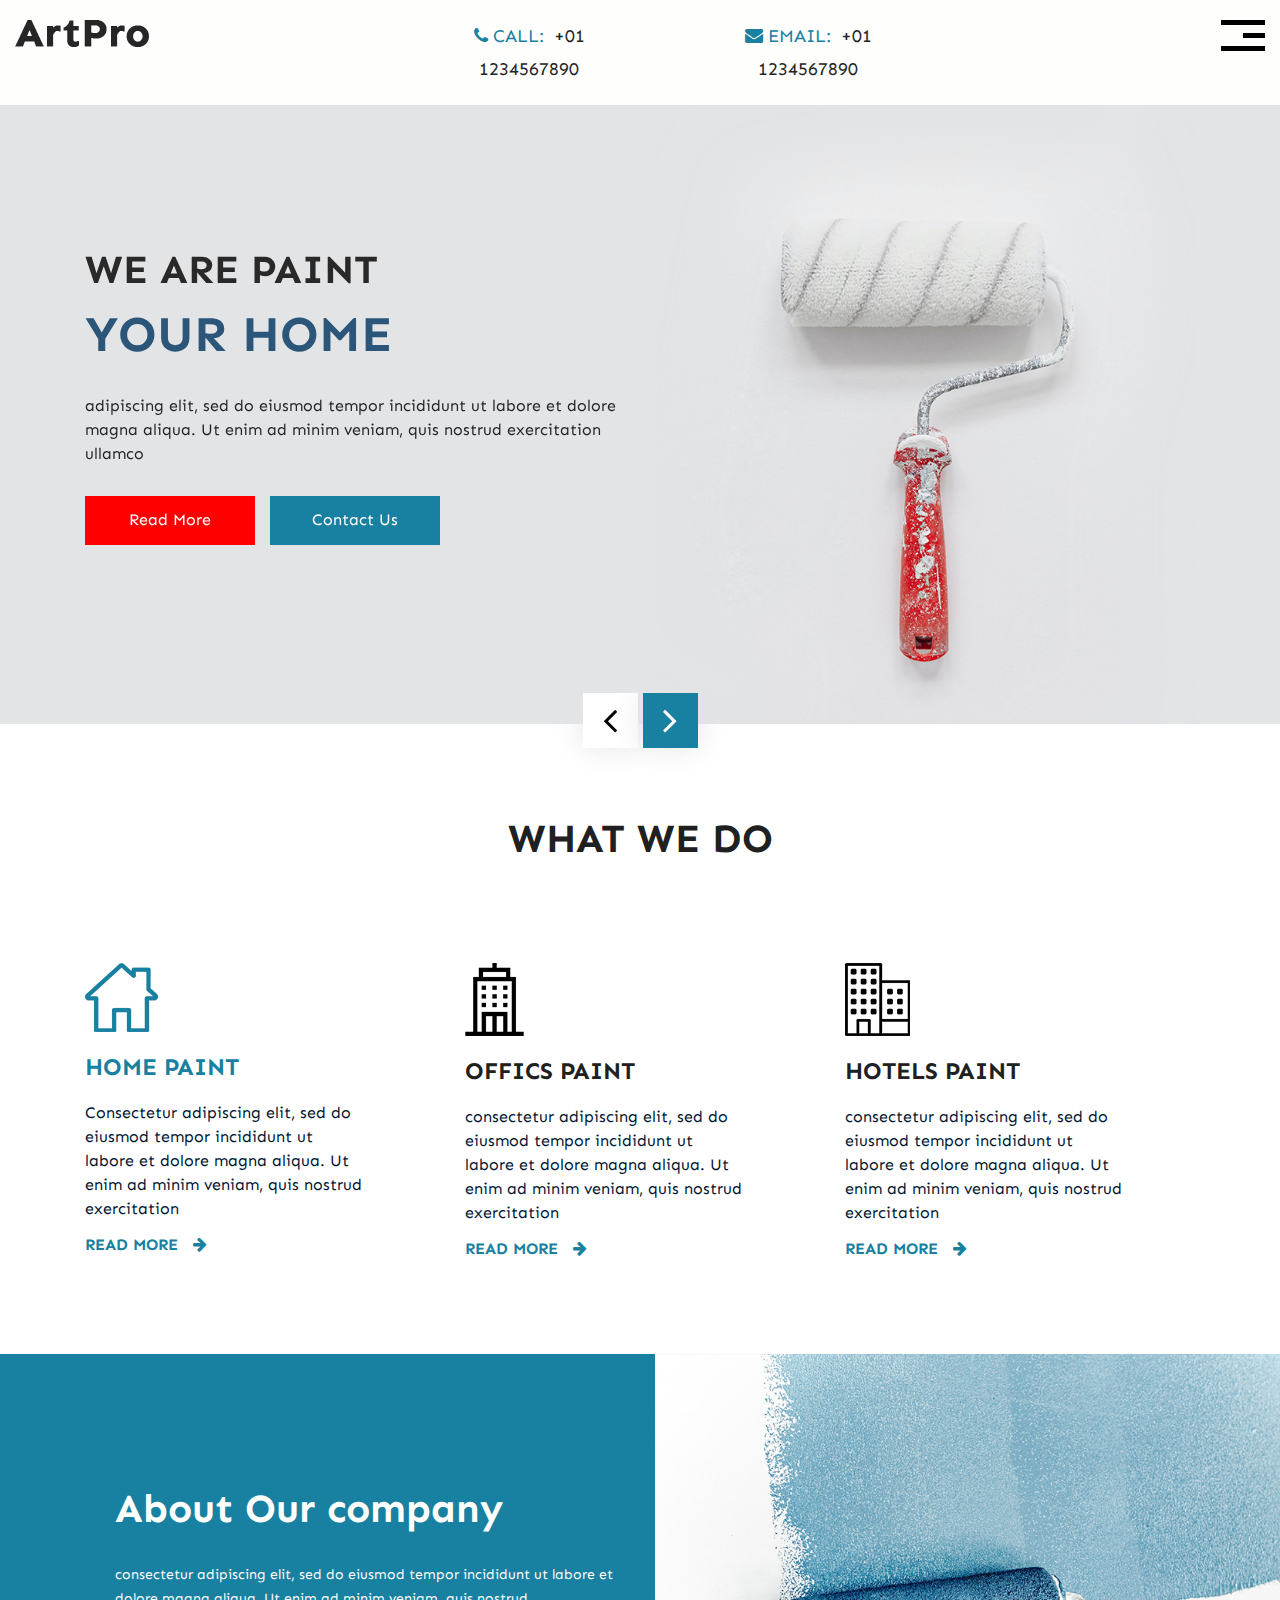
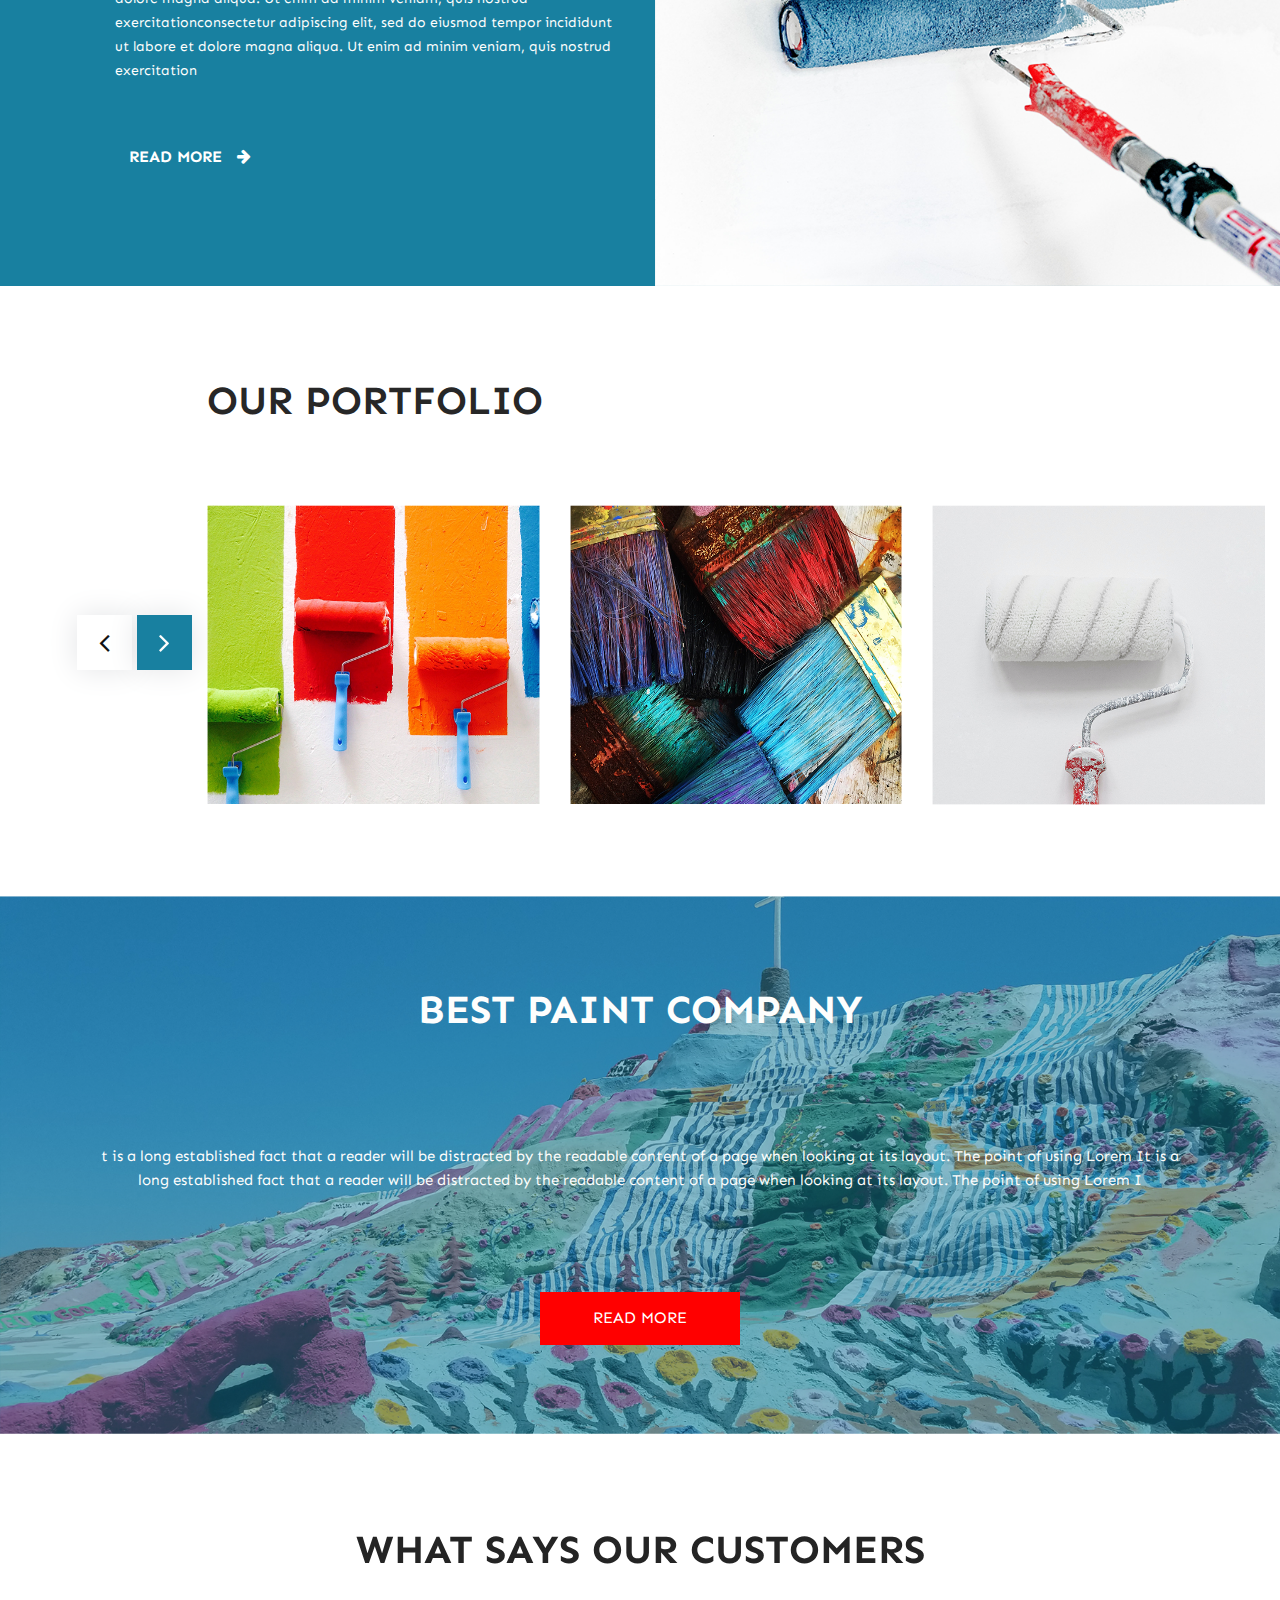
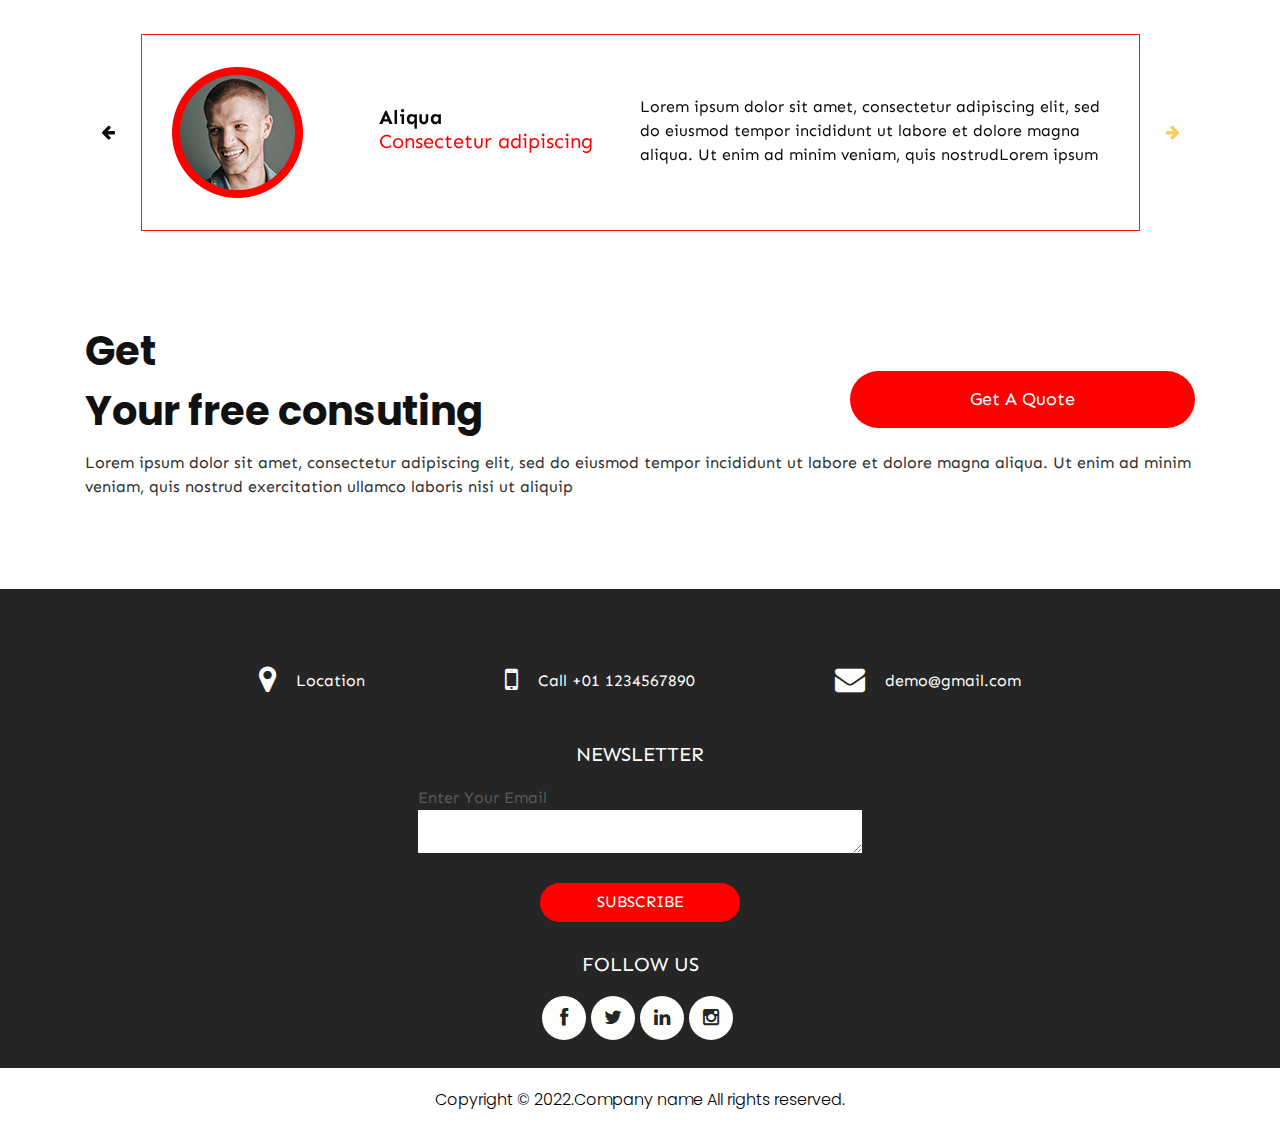
==== commit ca1a643d: "Update index.html" ====
--- a/index.html
+++ b/index.html
@@ -485,7 +485,7 @@
          <div class="container">
             <div class="row">
                <div class="col-sm-12">
-                  <p class="copyright_text">Copyright &copy; 2020.Company name All rights reserved.<a target="_blank" href="http://sc.chinaz.com/moban/">&#x7F51;&#x9875;&#x6A21;&#x677F;</a></p>
+                  <p class="copyright_text">Copyright &copy; 2022.Company name All rights reserved.</p>
                </div>
             </div>
          </div>
@@ -528,4 +528,4 @@
          }
       </script>  
    </body>
-</html>+</html>
